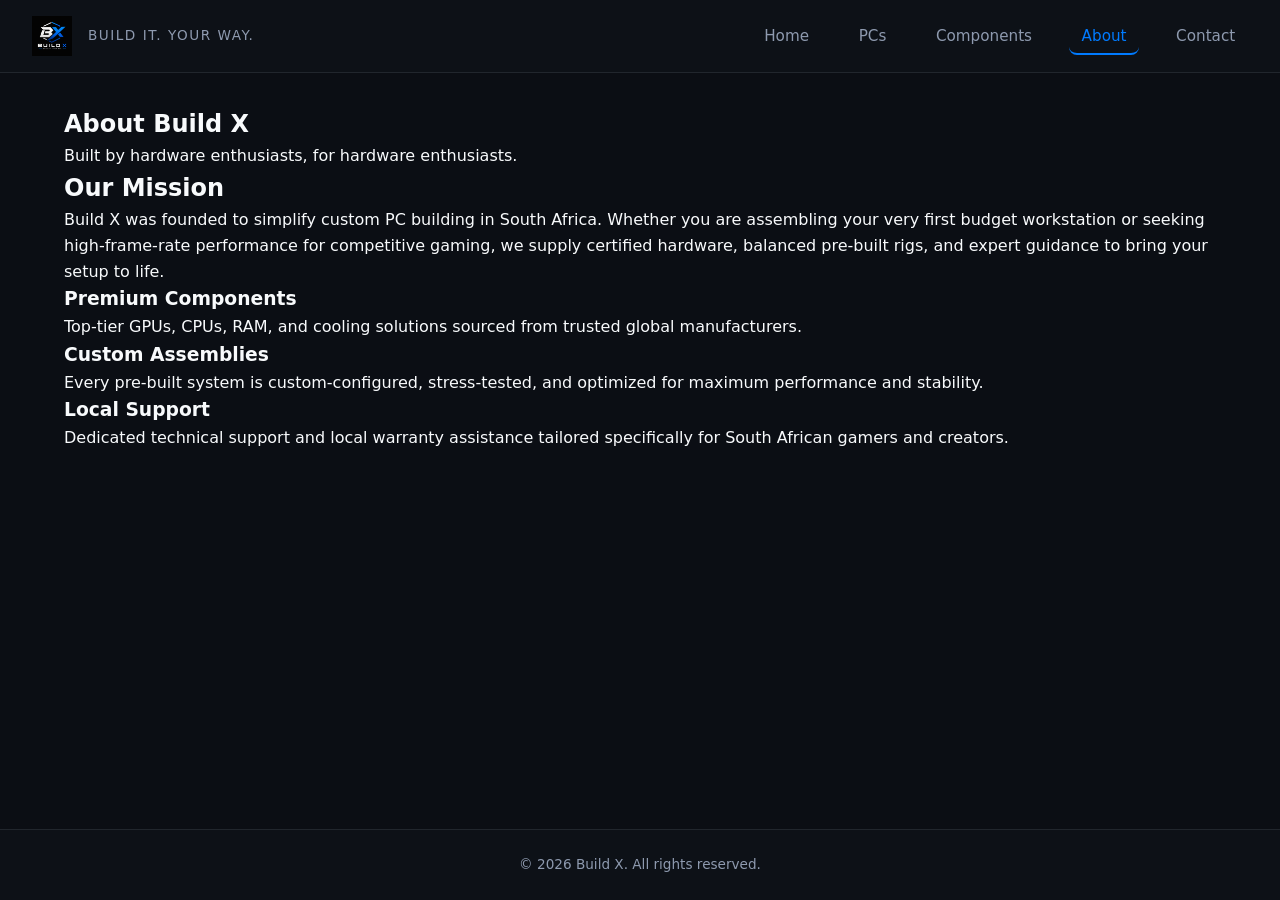
==== about.html @ 4990164e "Initial project commit" ====
<!DOCTYPE html>
<html lang="en">
<head>
  <meta charset="UTF-8">
  <meta name="viewport" content="width=device-width, initial-scale=1.0">
  <title>About Us | Build X</title>
  
  <!-- External CSS Stylesheet -->
  <link rel="stylesheet" href="styles.css">
</head>
<body>

  <!-- Site Header and Navigation -->
  <header class="site-header">
    <div class="logo-area">
      <a href="index.html">
        <img src="images/buildx.png" alt="Build X Logo" class="site-logo">
      </a>
      <span class="tagline">Build It. Your Way.</span>
    </div>
    
    <!-- Main Navigation Bar -->
    <nav class="main-nav">
      <ul>
        <li><a href="index.html">Home</a></li>
        <li><a href="products.html">PCs</a></li>
        <li><a href="components.html">Components</a></li>
        <li><a href="about.html" class="active">About</a></li>
        <li><a href="contact.html">Contact</a></li>
      </ul>
    </nav>
  </header>

  <!-- Main Content Area -->
  <main>
    <section class="about-hero">
      <h1>About Build X</h1>
      <p class="lead">Built by hardware enthusiasts, for hardware enthusiasts.</p>
    </section>

    <section class="about-section">
      <div class="about-container">
        <div class="about-text">
          <h2>Our Mission</h2>
          <p>Build X was founded to simplify custom PC building in South Africa. Whether you are assembling your very first budget workstation or seeking high-frame-rate performance for competitive gaming, we supply certified hardware, balanced pre-built rigs, and expert guidance to bring your setup to life.</p>
        </div>
        
        <!-- Key Highlights Grid -->
        <div class="about-highlights">
          <div class="highlight-card">
            <h3>Premium Components</h3>
            <p>Top-tier GPUs, CPUs, RAM, and cooling solutions sourced from trusted global manufacturers.</p>
          </div>
          <div class="highlight-card">
            <h3>Custom Assemblies</h3>
            <p>Every pre-built system is custom-configured, stress-tested, and optimized for maximum performance and stability.</p>
          </div>
          <div class="highlight-card">
            <h3>Local Support</h3>
            <p>Dedicated technical support and local warranty assistance tailored specifically for South African gamers and creators.</p>
          </div>
        </div>
      </div>
    </section>
  </main>

  <!-- Site Footer -->
  <footer class="site-footer">
    <p>&copy; 2026 Build X. All rights reserved.</p>
  </footer>

</body>
</html>
---- styles.css ----
/* ==========================================================================
   BUILD X - MAIN STYLESHEET
   Theme: Dark Tech / Cyber Blue
   ========================================================================== */

/* 1. Global CSS Variables & Theme Setup */
:root {
  --bg-dark: #0b0e14;         /* Obsidian Dark Background */
  --bg-card: #161b22;         /* Dark Card Container Background */
  --bg-header: #0d1117;       /* Header / Navigation Background */
  --accent-blue: #007bff;     /* Build X Electric Blue */
  --accent-hover: #0056b3;    /* Hover State Blue */
  --text-main: #f8fafc;       /* Bright White Text */
  --text-muted: #8e9aaf;      /* Steel Grey Muted Text */
  --border-color: #21262d;    /* Subdued Border Lines */
  --card-glow: rgba(0, 123, 255, 0.15); /* Soft Blue Neon Glow */
  --radius: 8px;              /* Smooth Corner Radius */
  --transition: all 0.3s ease;/* Smooth Animation State */
}

/* 2. Base Reset & Typography Defaults */
* {
  box-sizing: border-box;
  margin: 0;
  padding: 0;
}

.site-logo {
  max-height: 40px;
  width: auto;
  display: block;
}

body {
  background-color: var(--bg-dark);
  color: var(--text-main);
  font-family: 'Inter', system-ui, -apple-system, sans-serif;
  line-height: 1.6;
  min-height: 100vh;
  display: flex;
  flex-direction: column;
}

/* 3. Site Header & Global Navigation Menu */
.site-header {
  background-color: var(--bg-header);
  border-bottom: 1px solid var(--border-color);
  padding: 1rem 2rem;
  display: flex;
  justify-content: space-between;
  align-items: center;
  position: sticky;
  top: 0;
  z-index: 100;
}

.logo-area {
  display: flex;
  align-items: center;
  gap: 1rem;
}

.site-logo {
  height: 45px;
  width: auto;
  object-fit: contain;
}

.tagline {
  font-size: 0.85rem;
  color: var(--text-muted);
  text-transform: uppercase;
  letter-spacing: 1.5px;
}

.main-nav ul {
  display: flex;
  list-style: none;
  gap: 1.5rem;
}

.main-nav a {
  color: var(--text-muted);
  text-decoration: none;
  font-weight: 500;
  font-size: 0.95rem;
  padding: 0.5rem 0.8rem;
  border-radius: var(--radius);
  transition: var(--transition);
}

/* Pseudo-Classes: Navigation States */
.main-nav a:hover,
.main-nav a:focus {
  color: var(--text-main);
  background-color: rgba(255, 255, 255, 0.05);
  outline: none;
}

.main-nav a.active {
  color: var(--accent-blue);
  border-bottom: 2px solid var(--accent-blue);
}

/* 4. Main Page Layout & Sections */
main {
  flex: 1;
  max-width: 1200px;
  width: 90%;
  margin: 2rem auto;
}

/* Hero Section */
.hero {
  text-align: center;
  padding: 4rem 1rem;
  background: linear-gradient(180deg, rgba(0, 123, 255, 0.08) 0%, rgba(11, 14, 20, 0) 100%);
  border: 1px solid var(--border-color);
  border-radius: var(--radius);
  margin-bottom: 3rem;
}

.hero h1 {
  font-size: 2.5rem;
  letter-spacing: 1px;
  margin-bottom: 1rem;
  text-transform: uppercase;
}

.hero p {
  color: var(--text-muted);
  max-width: 600px;
  margin: 0 auto 1.5rem auto;
}

/* Button Component Styles & Hover Effects */
.btn-primary, .btn-secondary {
  display: inline-block;
  padding: 0.75rem 1.75rem;
  border-radius: var(--radius);
  font-weight: 600;
  text-decoration: none;
  transition: var(--transition);
  cursor: pointer;
}

.btn-primary {
  background-color: var(--accent-blue);
  color: #ffffff;
  border: none;
}

.btn-primary:hover, .btn-primary:focus {
  background-color: var(--accent-hover);
  box-shadow: 0 0 15px var(--card-glow);
}

.btn-secondary {
  background-color: transparent;
  color: var(--text-main);
  border: 1px solid var(--accent-blue);
}

.btn-secondary:hover, .btn-secondary:focus {
  background-color: var(--accent-blue);
  color: #ffffff;
}

/* 5. Product Grid (Flexbox / Grid Layout) */
.products-section {
  margin-bottom: 3rem;
}

.products-section h2 {
  font-size: 1.8rem;
  margin-bottom: 1.5rem;
  text-align: center;
}

.product-grid {
  display: grid;
  grid-template-columns: repeat(auto-fit, minmax(280px, 1fr));
  gap: 1.5rem;
}

/* Product Card Component & Glow Hover State */
.product-card {
  background-color: var(--bg-card);
  border: 1px solid var(--border-color);
  border-radius: var(--radius);
  padding: 1.5rem;
  text-align: center;
  transition: var(--transition);
  display: flex;
  flex-direction: column;
  justify-content: space-between;
}

.product-card:hover {
  transform: translateY(-5px);
  border-color: var(--accent-blue);
  box-shadow: 0 8px 20px var(--card-glow);
}

.product-card h3 {
  font-size: 1.3rem;
  color: var(--text-main);
  margin-bottom: 0.5rem;
}

.product-card p {
  color: var(--text-muted);
  font-size: 0.9rem;
  margin-bottom: 1rem;
}

.product-card .price {
  font-size: 1.5rem;
  font-weight: 700;
  color: var(--accent-blue);
  margin-bottom: 1.2rem;
}

/* About / Feature Summary Block */
.about-summary {
  background-color: var(--bg-card);
  border: 1px solid var(--border-color);
  padding: 2.5rem;
  border-radius: var(--radius);
  text-align: center;
}

.about-summary h2 {
  margin-bottom: 0.8rem;
}

.about-summary p {
  color: var(--text-muted);
}

/* 6. Footer Section */
.site-footer {
  background-color: var(--bg-header);
  border-top: 1px solid var(--border-color);
  text-align: center;
  padding: 1.5rem;
  color: var(--text-muted);
  font-size: 0.85rem;
}

/* ==========================================================================
   7. RESPONSIVE DESIGN (MEDIA QUERIES)
   ========================================================================== */

/* Tablet Breakpoint (768px and below) */
@media (max-width: 768px) {
  .site-header {
    flex-direction: column;
    gap: 1rem;
    padding: 1rem;
  }

  .main-nav ul {
    gap: 1rem;
  }

  .hero h1 {
    font-size: 2rem;
  }
}

/* Mobile Breakpoint (480px and below) */
@media (max-width: 480px) {
  .main-nav ul {
    flex-direction: column;
    text-align: center;
    gap: 0.5rem;
  }

  .tagline {
    display: none; /* Hide tagline on tiny screens for clean header */
  }

  .hero {
    padding: 2rem 1rem;
  }

  .hero h1 {
    font-size: 1.6rem;
  }
}
.card-image {
  width: 100%;
  height: 160px;
  margin-bottom: 1rem;
  border-radius: 6px;
  overflow: hidden;
}

.card-image img {
  width: 100%;
  height: 100%;
  object-fit: contain;
}
/* ==========================================================================
   CATEGORY IMAGE TILES (OVERLAY STYLE)
   ========================================================================== */

.category-section {
  margin: 3rem 0;
}

.category-section h2 {
  text-align: center;
  font-size: 2rem;
  margin-bottom: 2rem;
}

/* 2x3 Grid on Desktop */
.category-grid {
  display: grid;
  grid-template-columns: repeat(3, 1fr);
  gap: 1.5rem;
}

/* Card Container with Relative Positioning */
.category-card {
  position: relative;
  height: 220px;
  border-radius: var(--radius);
  overflow: hidden;
  border: 1px solid var(--border-color);
  display: block;
  text-decoration: none;
  transition: var(--transition);
}

.category-card img {
  width: 100%;
  height: 100%;
  object-fit: cover;
  transition: transform 0.4s ease;
}

/* Dark Tint Overlay with Centered Bold Text */
.category-overlay {
  position: absolute;
  inset: 0;
  background: rgba(0, 0, 0, 0.55); /* Darkens image so text stays clear */
  display: flex;
  align-items: center;
  justify-content: center;
  transition: var(--transition);
}

.category-overlay h3 {
  color: #ffffff;
  font-size: 1.5rem;
  font-weight: 800;
  text-transform: uppercase;
  letter-spacing: 2px;
  text-align: center;
  padding: 0 1rem;
}

/* Hover States: Image Zoom + Blue Border Glow */
.category-card:hover {
  border-color: var(--accent-blue);
  box-shadow: 0 0 20px var(--card-glow);
}

.category-card:hover img {
  transform: scale(1.08); /* Smooth zoom effect on hover */
}

.category-card:hover .category-overlay {
  background: rgba(0, 123, 255, 0.35); /* Swaps dark overlay to electric blue tint */
}

/* Responsive Grid for Mobile */
@media (max-width: 768px) {
  .category-grid {
    grid-template-columns: repeat(2, 1fr);
  }
}

@media (max-width: 480px) {
  .category-grid {
    grid-template-columns: 1fr;
  }
}
/* Top Category Card Container */
.category-card {
  position: relative;
  height: 220px;       /* Forces a fixed card height */
  overflow: hidden;    /* Clips image corners to match rounded border */
}

/* Top Image styling */
.category-card img {
  width: 100%;
  height: 100%;
  object-fit: cover;   /* Magic property: Zooms and crops photo to fill 100% */
}
/* 1. Remove inner padding from the outer card container */
.product-card {
  padding: 0;          /* Removes space around the image */
  overflow: hidden;    /* Keeps top corners smoothly rounded */
}

/* 2. Force the image to fill and zoom inside its header box */
.card-image {
  width: 100%;
  height: 200px;       /* Sets fixed height for the image header */
  overflow: hidden;
}

.card-image img {
  width: 100%;
  height: 100%;
  object-fit: cover;   /* Zooms and crops to eliminate empty sidebars */
}
/* ==========================================================================
   FEATURED RIGS CARD IMAGES (FULL VIEW - NO CROPPING)
   ========================================================================= */

/* Update the image container box */
.card-image {
  width: 100%;
  height: 200px; /* Kept fixed height for grid consistency */
  overflow: hidden;
  
  /* Centering logic for full containment */
  display: flex;
  align-items: center;
  justify-content: center;
  
  /* Creates a dark backdrop so edges blend in with the dark theme */
  background: #000000;
  
  /* Optional: Adds a very subtle blur glow effect */
  position: relative; 
}

/* Optional: Adds blur effect behind the object, if desired.
   If this makes it too messy, delete this whole block below. */
.card-image::before {
  content: '';
  position: absolute;
  inset: 0;
  background-image: inherit; /* Uses same background image */
  filter: blur(8px);
  opacity: 0.2; /* keeps it very faint */
}

/* Update the image itself */
.card-image img {
  width: 100%;
  height: 100%;

  
  /* Prevents blur from bleeding into the product itself */
  position: relative;
  z-index: 1;
  
  /* Optional: Softens edges a bit for smoother blend */
  mask-image: linear-gradient(to bottom, rgba(0,0,0,1) 90%, rgba(0,0,0,0) 100%);
  
  /* Keeps zoom hover effect from before */
  transition: transform 0.4s ease;
}

/* Updated hover effect to zoom the full PC case smoothly */
.product-card:hover .card-image img {
  transform: scale(1.06); 
}
/* ==========================================================================
   LOCATION & MAP SECTION
   ========================================================================== */

.location-section {
  margin: 3rem 0;
}

.location-section h2 {
  text-align: center;
  font-size: 2rem;
  margin-bottom: 2rem;
}

.location-container {
  display: grid;
  grid-template-columns: 1fr 1fr;
  gap: 2rem;
  background-color: var(--bg-card);
  border: 1px solid var(--border-color);
  border-radius: var(--radius);
  padding: 2rem;
}

.location-info h3 {
  color: var(--accent-blue);
  margin-bottom: 1rem;
}

.location-info p {
  margin-bottom: 0.75rem;
  color: #cccccc;
}

.location-info .btn-secondary {
  display: inline-block;
  margin-top: 1rem;
}

.location-map iframe {
  width: 100%;
  height: 100%;
  min-height: 250px;
}

@media (max-width: 768px) {
  .location-container {
    grid-template-columns: 1fr;
  }
}
/* 2-Column Store Layout */
.store-container {
  display: grid;
  grid-template-columns: 1fr 1fr; /* Equal split for left details & right map */
  gap: 2rem;
  align-items: center;
  text-align: left; /* Aligns text cleanly to the left */
}

.store-info h3 {
  color: var(--accent-blue);
  font-size: 1.5rem;
  margin-bottom: 1rem;
}

.store-info p {
  margin-bottom: 0.8rem;
  font-size: 0.95rem;
}

.map-btn {
  margin-top: 1rem;
  display: inline-block;
}

/* Styled Right Map Container */
.location-map {
  width: 100%;
  height: 300px;
  border-radius: var(--radius);
  overflow: hidden;
  border: 1px solid var(--border-color);
  box-shadow: 0 0 15px var(--card-glow);
}

/* Mobile Breakpoint: Stack vertically on small screens */
@media (max-width: 768px) {
  .store-container {
    grid-template-columns: 1fr;
  }
  
  .location-map {
    height: 250px;
  }
}
/* ==========================================================================
   CONTACT PAGE & FORM STYLES
   ========================================================================== */

.contact-section {
  margin-bottom: 3rem;
}

.contact-header {
  text-align: center;
  margin-bottom: 2.5rem;
}

.contact-header h1 {
  font-size: 2.2rem;
  margin-bottom: 0.5rem;
}

.contact-header p {
  color: var(--text-muted);
  max-width: 600px;
  margin: 0 auto;
}

/* 2-Column Grid Layout */
.contact-wrapper {
  display: grid;
  grid-template-columns: 1.2fr 0.8fr;
  gap: 2rem;
  align-items: start;
}

/* Contact Form Container */
.contact-form {
  background-color: var(--bg-card);
  border: 1px solid var(--border-color);
  border-radius: var(--radius);
  padding: 2rem;
  display: flex;
  flex-direction: column;
  gap: 1.2rem;
}

.form-group {
  display: flex;
  flex-direction: column;
  gap: 0.5rem;
  text-align: left;
}

.form-group label {
  font-size: 0.9rem;
  font-weight: 600;
  color: var(--text-main);
}

/* Inputs, Selects, & Textareas */
.form-group input,
.form-group select,
.form-group textarea {
  width: 100%;
  padding: 0.75rem 1rem;
  background-color: var(--bg-dark);
  border: 1px solid var(--border-color);
  border-radius: var(--radius);
  color: var(--text-main);
  font-family: inherit;
  font-size: 0.95rem;
  transition: var(--transition);
}

/* Focus Pseudo-Class State (Required for UX & Rubric points) */
.form-group input:focus,
.form-group select:focus,
.form-group textarea:focus {
  outline: none;
  border-color: var(--accent-blue);
  box-shadow: 0 0 10px var(--card-glow);
}

.form-submit {
  width: 100%;
  margin-top: 0.5rem;
}

/* Contact Info Card (Right Side) */
.contact-info-card {
  background-color: var(--bg-card);
  border: 1px solid var(--border-color);
  border-radius: var(--radius);
  padding: 2rem;
  text-align: left;
}

.contact-info-card h3 {
  color: var(--accent-blue);
  margin-bottom: 1.5rem;
  font-size: 1.4rem;
}

.info-item {
  margin-bottom: 1.2rem;
}

.info-title {
  display: block;
  font-weight: 600;
  color: var(--text-main);
  font-size: 0.9rem;
}

.info-item p {
  color: var(--text-muted);
  font-size: 0.95rem;
}

.support-box {
  margin-top: 2rem;
  padding: 1rem;
  background-color: rgba(0, 123, 255, 0.08);
  border: 1px solid var(--card-glow);
  border-radius: var(--radius);
}

.support-box h4 {
  color: var(--accent-blue);
  margin-bottom: 0.4rem;
}

.support-box p {
  font-size: 0.85rem;
  color: var(--text-muted);
}

/* Responsive Breakpoint for Mobile/Tablet */
@media (max-width: 768px) {
  .contact-wrapper {
    grid-template-columns: 1fr;
  }
}
/* ==========================================================================
   RESPONSIVE — TYPOGRAPHY ADJUSTMENTS (add inside existing 768px query)
   ========================================================================== */
@media (max-width: 768px) {
  h2 {
    font-size: 1.5rem;
  }

  .product-card h3 {
    font-size: 1.15rem;
  }

  .product-card .price {
    font-size: 1.3rem;
  }

  .category-overlay h3 {
    font-size: 1.2rem;
  }

  .about-summary p,
  .hero p {
    font-size: 0.95rem;
  }
}

/* ==========================================================================
   RESPONSIVE — IMAGE ADJUSTMENTS (add inside existing 768px query)
   ========================================================================== */
@media (max-width: 768px) {
  .category-card {
    height: 160px; /* shorter tiles so 2-column grid doesn't feel cramped */
  }

  .card-image {
    height: 160px;
  }

  .location-map {
    height: 220px;
  }
}
/* ==========================================================================
   RESPONSIVE — MOBILE REFINEMENTS (add inside existing 480px query)
   ========================================================================== */
@media (max-width: 480px) {
  h2 {
    font-size: 1.3rem;
  }

  .product-card h3 {
    font-size: 1.05rem;
  }

  .product-card .price {
    font-size: 1.2rem;
  }

  .category-overlay h3 {
    font-size: 1rem;
    letter-spacing: 1px; /* tighter than desktop's 2px, less cramped on small screens */
  }

  .category-card {
    height: 140px;
  }

  .card-image {
    height: 140px;
  }

  .btn-primary, .btn-secondary {
    width: 100%; /* full-width tappable buttons feel better on touch screens */
    text-align: center;
    padding: 0.85rem 1rem; /* slightly taller for easier tapping */
  }

  main {
    width: 92%; /* a bit more breathing room on tiny screens */
  }

  .location-map {
    height: 200px;
  }
}
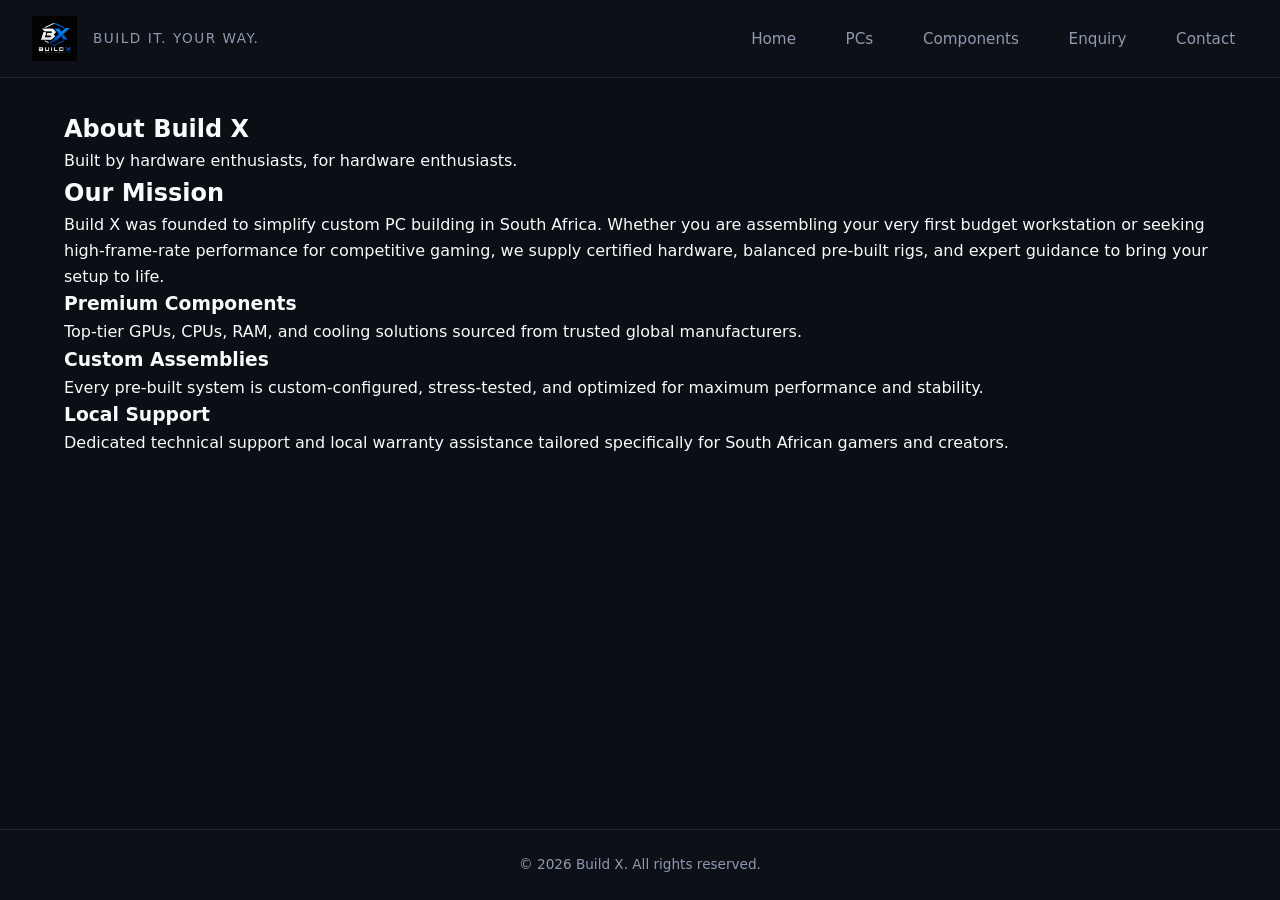
==== commit 35291b3f: "Final polish: Fixed mobile CSS, updated navigation links, finalised project" ====
--- a/about.html
+++ b/about.html
@@ -25,7 +25,7 @@
         <li><a href="index.html">Home</a></li>
         <li><a href="products.html">PCs</a></li>
         <li><a href="components.html">Components</a></li>
-        <li><a href="about.html" class="active">About</a></li>
+        <li><a href="enquiries.html">Enquiry</a></li>
         <li><a href="contact.html">Contact</a></li>
       </ul>
     </nav>
--- a/styles.css
+++ b/styles.css
@@ -25,12 +25,6 @@
   padding: 0;
 }
 
-.site-logo {
-  max-height: 40px;
-  width: auto;
-  display: block;
-}
-
 body {
   background-color: var(--bg-dark);
   color: var(--text-main);
@@ -64,6 +58,7 @@
   height: 45px;
   width: auto;
   object-fit: contain;
+  display: block;
 }
 
 .tagline {
@@ -183,12 +178,138 @@
   gap: 1.5rem;
 }
 
+.product-search {
+  display: block;
+  max-width: 32rem;
+  margin: 0 auto 1.5rem;
+}
+
+.product-search input {
+  width: 100%;
+  padding: 0.75rem 1rem;
+  color: var(--text-main);
+  background-color: var(--bg-dark);
+  border: 1px solid var(--border-color);
+  border-radius: var(--radius);
+  font: inherit;
+}
+
+.product-search input:focus-visible {
+  outline: 2px solid var(--accent-blue);
+  outline-offset: 2px;
+}
+
+.visually-hidden {
+  position: absolute;
+  width: 1px;
+  height: 1px;
+  padding: 0;
+  margin: -1px;
+  overflow: hidden;
+  clip: rect(0, 0, 0, 0);
+  white-space: nowrap;
+  border: 0;
+}
+
+.product-card[hidden],
+.search-empty[hidden] {
+  display: none;
+}
+
+.product-lightbox {
+  position: fixed;
+  inset: 0;
+  z-index: 1000;
+  display: flex;
+  align-items: center;
+  justify-content: center;
+  padding: 4rem 1.5rem 1.5rem;
+  background: rgba(0, 0, 0, 0.85);
+}
+
+.lightbox-image {
+  display: block;
+  max-width: min(100%, 80rem);
+  max-height: calc(100vh - 5.5rem);
+  object-fit: contain;
+  border-radius: var(--radius);
+}
+
+.lightbox-close {
+  position: absolute;
+  top: 1rem;
+  right: 1rem;
+  width: 3rem;
+  height: 3rem;
+  color: var(--text-main);
+  background: var(--bg-card);
+  border: 1px solid var(--border-color);
+  border-radius: 50%;
+  font: inherit;
+  font-size: 1.75rem;
+  line-height: 1;
+  cursor: pointer;
+}
+
+.lightbox-close:focus-visible {
+  outline: 2px solid var(--accent-blue);
+  outline-offset: 3px;
+}
+
+.card-image img[role="button"],
+.category-card img[role="button"] {
+  cursor: zoom-in;
+}
+
+.card-image img[role="button"]:focus-visible,
+.category-card img[role="button"]:focus-visible {
+  outline: 2px solid var(--accent-blue);
+  outline-offset: 3px;
+}
+
+.search-empty {
+  color: var(--text-muted);
+  text-align: center;
+}
+
+.product-filters {
+  display: flex;
+  flex-wrap: wrap;
+  justify-content: center;
+  gap: 0.75rem;
+  margin-bottom: 2rem;
+}
+
+.filter-button {
+  padding: 0.6rem 1rem;
+  color: var(--text-muted);
+  background-color: var(--bg-card);
+  border: 1px solid var(--border-color);
+  border-radius: var(--radius);
+  font: inherit;
+  cursor: pointer;
+  transition: color 0.2s ease, background-color 0.2s ease, border-color 0.2s ease;
+}
+
+.filter-button:hover,
+.filter-button:focus-visible,
+.filter-button.is-active {
+  color: var(--text-main);
+  background-color: var(--accent-blue);
+  border-color: var(--accent-blue);
+}
+
+.products-section[hidden] {
+  display: none;
+}
+
 /* Product Card Component & Glow Hover State */
 .product-card {
   background-color: var(--bg-card);
   border: 1px solid var(--border-color);
   border-radius: var(--radius);
-  padding: 1.5rem;
+  padding: 0;
+  overflow: hidden;
   text-align: center;
   transition: var(--transition);
   display: flex;
@@ -221,6 +342,29 @@
   margin-bottom: 1.2rem;
 }
 
+.card-image {
+  display: flex;
+  align-items: center;
+  justify-content: center;
+  position: relative;
+  width: 100%;
+  height: 200px;
+  margin-bottom: 1rem;
+  overflow: hidden;
+  border-radius: 6px;
+  background: #000000;
+}
+
+.card-image img {
+  position: relative;
+  z-index: 1;
+  width: 100%;
+  height: 100%;
+  object-fit: cover;
+  mask-image: linear-gradient(to bottom, #000 90%, transparent);
+  transition: transform 0.4s ease;
+}
+
 /* About / Feature Summary Block */
 .about-summary {
   background-color: var(--bg-card);
@@ -248,60 +392,6 @@
   font-size: 0.85rem;
 }
 
-/* ==========================================================================
-   7. RESPONSIVE DESIGN (MEDIA QUERIES)
-   ========================================================================== */
-
-/* Tablet Breakpoint (768px and below) */
-@media (max-width: 768px) {
-  .site-header {
-    flex-direction: column;
-    gap: 1rem;
-    padding: 1rem;
-  }
-
-  .main-nav ul {
-    gap: 1rem;
-  }
-
-  .hero h1 {
-    font-size: 2rem;
-  }
-}
-
-/* Mobile Breakpoint (480px and below) */
-@media (max-width: 480px) {
-  .main-nav ul {
-    flex-direction: column;
-    text-align: center;
-    gap: 0.5rem;
-  }
-
-  .tagline {
-    display: none; /* Hide tagline on tiny screens for clean header */
-  }
-
-  .hero {
-    padding: 2rem 1rem;
-  }
-
-  .hero h1 {
-    font-size: 1.6rem;
-  }
-}
-.card-image {
-  width: 100%;
-  height: 160px;
-  margin-bottom: 1rem;
-  border-radius: 6px;
-  overflow: hidden;
-}
-
-.card-image img {
-  width: 100%;
-  height: 100%;
-  object-fit: contain;
-}
 /* ==========================================================================
    CATEGORY IMAGE TILES (OVERLAY STYLE)
    ========================================================================== */
@@ -377,102 +467,18 @@
   background: rgba(0, 123, 255, 0.35); /* Swaps dark overlay to electric blue tint */
 }
 
-/* Responsive Grid for Mobile */
-@media (max-width: 768px) {
-  .category-grid {
-    grid-template-columns: repeat(2, 1fr);
-  }
-}
-
-@media (max-width: 480px) {
-  .category-grid {
-    grid-template-columns: 1fr;
-  }
-}
-/* Top Category Card Container */
-.category-card {
-  position: relative;
-  height: 220px;       /* Forces a fixed card height */
-  overflow: hidden;    /* Clips image corners to match rounded border */
-}
-
-/* Top Image styling */
-.category-card img {
-  width: 100%;
-  height: 100%;
-  object-fit: cover;   /* Magic property: Zooms and crops photo to fill 100% */
-}
-/* 1. Remove inner padding from the outer card container */
-.product-card {
-  padding: 0;          /* Removes space around the image */
-  overflow: hidden;    /* Keeps top corners smoothly rounded */
-}
-
-/* 2. Force the image to fill and zoom inside its header box */
-.card-image {
-  width: 100%;
-  height: 200px;       /* Sets fixed height for the image header */
-  overflow: hidden;
-}
-
-.card-image img {
-  width: 100%;
-  height: 100%;
-  object-fit: cover;   /* Zooms and crops to eliminate empty sidebars */
-}
-/* ==========================================================================
-   FEATURED RIGS CARD IMAGES (FULL VIEW - NO CROPPING)
-   ========================================================================= */
-
-/* Update the image container box */
-.card-image {
-  width: 100%;
-  height: 200px; /* Kept fixed height for grid consistency */
-  overflow: hidden;
-  
-  /* Centering logic for full containment */
-  display: flex;
-  align-items: center;
-  justify-content: center;
-  
-  /* Creates a dark backdrop so edges blend in with the dark theme */
-  background: #000000;
-  
-  /* Optional: Adds a very subtle blur glow effect */
-  position: relative; 
-}
-
-/* Optional: Adds blur effect behind the object, if desired.
-   If this makes it too messy, delete this whole block below. */
+/* Subtle backdrop effect behind the product image. */
 .card-image::before {
   content: '';
   position: absolute;
   inset: 0;
-  background-image: inherit; /* Uses same background image */
+  background-image: inherit;
   filter: blur(8px);
-  opacity: 0.2; /* keeps it very faint */
-}
-
-/* Update the image itself */
-.card-image img {
-  width: 100%;
-  height: 100%;
-
-  
-  /* Prevents blur from bleeding into the product itself */
-  position: relative;
-  z-index: 1;
-  
-  /* Optional: Softens edges a bit for smoother blend */
-  mask-image: linear-gradient(to bottom, rgba(0,0,0,1) 90%, rgba(0,0,0,0) 100%);
-  
-  /* Keeps zoom hover effect from before */
-  transition: transform 0.4s ease;
-}
-
-/* Updated hover effect to zoom the full PC case smoothly */
+  opacity: 0.2;
+}
+
 .product-card:hover .card-image img {
-  transform: scale(1.06); 
+  transform: scale(1.06);
 }
 /* ==========================================================================
    LOCATION & MAP SECTION
@@ -519,11 +525,6 @@
   min-height: 250px;
 }
 
-@media (max-width: 768px) {
-  .location-container {
-    grid-template-columns: 1fr;
-  }
-}
 /* 2-Column Store Layout */
 .store-container {
   display: grid;
@@ -559,22 +560,22 @@
   box-shadow: 0 0 15px var(--card-glow);
 }
 
-/* Mobile Breakpoint: Stack vertically on small screens */
-@media (max-width: 768px) {
-  .store-container {
-    grid-template-columns: 1fr;
-  }
-  
-  .location-map {
-    height: 250px;
-  }
-}
 /* ==========================================================================
    CONTACT PAGE & FORM STYLES
    ========================================================================== */
 
 .contact-section {
   margin-bottom: 3rem;
+}
+
+.enquiry-section .contact-form {
+  max-width: 760px;
+  margin-inline: auto;
+}
+
+.text-muted {
+  color: var(--text-muted);
+  font-weight: 400;
 }
 
 .contact-header {
@@ -654,6 +655,37 @@
   margin-top: 0.5rem;
 }
 
+.form-status:not(:empty) {
+  padding: 0.85rem 1rem;
+  color: var(--text-main);
+  background-color: var(--bg-dark);
+  border: 1px solid var(--accent-blue);
+  border-radius: var(--radius);
+}
+
+.error-msg {
+  color: #ff8a8a;
+  font-size: 0.875rem;
+  line-height: 1.3;
+}
+
+.form-group input[aria-invalid="true"],
+.form-group select[aria-invalid="true"],
+.form-group textarea[aria-invalid="true"] {
+  border-color: #ff8a8a;
+}
+
+#quote-result {
+  margin-top: 1.5rem;
+  padding: 2rem;
+  color: #14532d;
+  background-color: #dcfce7;
+  border: 1px solid #3fb950;
+  border-radius: var(--radius);
+  line-height: 1.6;
+  text-align: center;
+}
+
 /* Contact Info Card (Right Side) */
 .contact-info-card {
   background-color: var(--bg-card);
@@ -703,62 +735,123 @@
   color: var(--text-muted);
 }
 
-/* Responsive Breakpoint for Mobile/Tablet */
+/* Responsive layouts */
 @media (max-width: 768px) {
+  .site-header {
+    flex-direction: column;
+    gap: 1rem;
+    padding: 1rem;
+  }
+
+  .logo-area {
+    justify-content: center;
+    align-items: center;
+  }
+
+  .site-logo {
+    width: auto;
+    max-width: 100%;
+    height: 35px;
+    max-height: none;
+  }
+
+  .tagline {
+    display: none;
+  }
+
+  .main-nav ul {
+    flex-wrap: wrap;
+    justify-content: center;
+    gap: 0.35rem 0.5rem;
+  }
+
+  .main-nav li {
+    margin: 0;
+    padding: 0;
+  }
+
+  .main-nav a {
+    padding: 0.4rem 0.55rem;
+    font-size: 0.9rem;
+  }
+
+  .hero h1 {
+    font-size: 2rem;
+  }
+
+  h2 {
+    font-size: 1.5rem;
+  }
+
+  .category-grid {
+    grid-template-columns: repeat(2, 1fr);
+  }
+
+  .category-card,
+  .card-image {
+    height: 160px;
+  }
+
+  .category-overlay h3 {
+    font-size: 1.2rem;
+  }
+
+  .product-card h3 {
+    font-size: 1.15rem;
+  }
+
+  .product-card .price {
+    font-size: 1.3rem;
+  }
+
+  .hero p,
+  .about-summary p {
+    font-size: 0.95rem;
+  }
+
+  .location-container,
+  .store-container,
   .contact-wrapper {
     grid-template-columns: 1fr;
   }
-}
-/* ==========================================================================
-   RESPONSIVE — TYPOGRAPHY ADJUSTMENTS (add inside existing 768px query)
-   ========================================================================== */
-@media (max-width: 768px) {
-  h2 {
-    font-size: 1.5rem;
-  }
-
-  .product-card h3 {
-    font-size: 1.15rem;
-  }
-
-  .product-card .price {
-    font-size: 1.3rem;
-  }
-
-  .category-overlay h3 {
-    font-size: 1.2rem;
-  }
-
-  .about-summary p,
-  .hero p {
-    font-size: 0.95rem;
-  }
-}
-
-/* ==========================================================================
-   RESPONSIVE — IMAGE ADJUSTMENTS (add inside existing 768px query)
-   ========================================================================== */
-@media (max-width: 768px) {
-  .category-card {
-    height: 160px; /* shorter tiles so 2-column grid doesn't feel cramped */
-  }
-
-  .card-image {
-    height: 160px;
-  }
 
   .location-map {
     height: 220px;
   }
 }
-/* ==========================================================================
-   RESPONSIVE — MOBILE REFINEMENTS (add inside existing 480px query)
-   ========================================================================== */
+
 @media (max-width: 480px) {
+  .main-nav ul {
+    text-align: center;
+    gap: 0.25rem 0.35rem;
+  }
+
+  .hero {
+    padding: 2rem 1rem;
+  }
+
+  .hero h1 {
+    font-size: 1.6rem;
+  }
+
   h2 {
     font-size: 1.3rem;
   }
 
+  .category-grid {
+    grid-template-columns: 1fr;
+  }
+
+  .category-card,
+  .card-image {
+    height: 140px;
+  }
+
+  .category-overlay h3 {
+    font-size: 1rem;
+    letter-spacing: 1px;
+  }
+
   .product-card h3 {
     font-size: 1.05rem;
   }
@@ -767,27 +860,15 @@
     font-size: 1.2rem;
   }
 
-  .category-overlay h3 {
-    font-size: 1rem;
-    letter-spacing: 1px; /* tighter than desktop's 2px, less cramped on small screens */
-  }
-
-  .category-card {
-    height: 140px;
-  }
-
-  .card-image {
-    height: 140px;
-  }
-
-  .btn-primary, .btn-secondary {
-    width: 100%; /* full-width tappable buttons feel better on touch screens */
+  .btn-primary,
+  .btn-secondary {
+    width: 100%;
+    padding: 0.85rem 1rem;
     text-align: center;
-    padding: 0.85rem 1rem; /* slightly taller for easier tapping */
   }
 
   main {
-    width: 92%; /* a bit more breathing room on tiny screens */
+    width: 92%;
   }
 
   .location-map {
